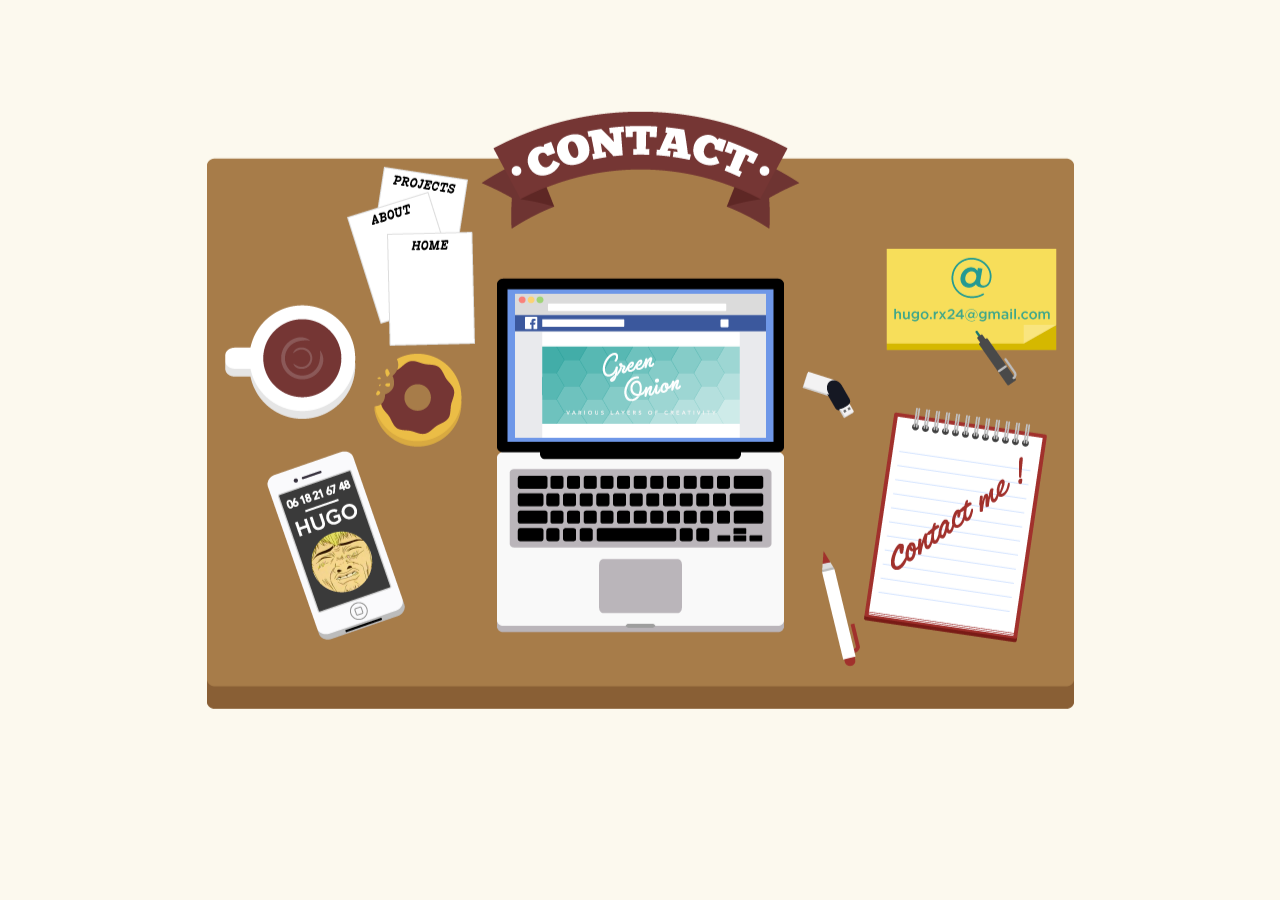
==== contact.html @ 73dbe364 "Page Contact" ====
<!DOCTYPE html>
<html lang="fr">
<head>
   
   <link rel="icon" type="image.png" href="favicon.png" />
   
    <meta charset="UTF-8">
    <title>Contact</title>
</head>
<link rel="stylesheet" href="style.css"/>

<body>   
        
        <main class="bloc-contact-center bloc-contact">
           
            <a href="https://www.facebook.com/pages/Green-Onion-Studio/861370120548892" class="bloc-contact-facebook" target="https://www.facebook.com/pages/Green-Onion-Studio/861370120548892_blank">
              
              <img src="images/page-facebook.png"/> 
              
            </a>
            
             <a href="projects.html" class="bloc-feuille-project">
                
                <img src="images/feuille-project.png">
            </a>
            
            <a href="" class="bloc-feuille-about">
                
                <img src="images/feuille-about.png">
            </a>
            
             <a href="index.html" class="bloc-feuille-home">
                
                <img src="images/feuille-home.png">
            </a>
   
           
           
            
        </main>
    
    <footer>
         
    </footer>
    
    
</body>
</html>
---- style.css ----
*{
 margin: 0px auto;  
 padding: 0px auto;
    -webkit-box-sizing: border-box;
    -moz-box-sizing: border-box;
    box-sizing: border-box;
}

html, body{
    height:100%;
    background-color:#FCF9EE;
}

.bloc-center {
            margin:auto;
            position:relative;
            top:50%;
            transform:translateY(-40%)
}


.bloc-accueil { 
            background-image:url(images/accueil-site.png);
            width:656px;
            height:517px;
        
}


.bloc-accueil-home {
    position: absolute;
    top:-115px;
    left:70px;
   
    

}
 .bloc-accueil-home:hover {
    -webkit-transform: translate(360em,0);
    -moz-transform: translate(360em,0);
    -o-transform: translate(360em,0);
    -ms-transform: translate(360em,0);
    transform:rotate(360deg);
     
     -webkit-transition: 1s ease-in-out;
    -moz-transition:1s ease-in-out;
    -o-transition: 1s ease-in-out;
    transition: 1s ease-out;
  }

.bloc-accueil-projects {

        position:absolute;
        top:120px;
        right:-64px;

}

.bloc-accueil-projects:hover {

        transform:scale(1.1);

}

.bloc-accueil-contact {

        position:absolute;
        bottom:73px;
        right:-60px;
}

.bloc-accueil-contact:hover {

        transform:scale(1.1);

}


.bloc-accueil-about {

        position:absolute;
        bottom:0;
        left:255px;
        
}

.bloc-accueil-about:hover {

        transform:scale(1.1);

}



.bloc-project {

            background-image:url(images/page-projet.png);
            width:695px;
            height:604px;
}

.bloc-project-bouton-droit {

            position:absolute;
            bottom:99px;
            left:542px;
}

.bloc-project-bouton-gauche {

            position:absolute;
            bottom:99px;
            left:497px;
}

.bloc-project-bouton-home {
            
            position:absolute;
            bottom:133px;
            left:694px;
            
    }

.bloc-project-bouton-about {

            position:absolute;
            bottom:106px;
            left:694px;
}

.bloc-project-bouton-contact {

            position:absolute;
            bottom:80px;
            left:694px;
}

.gallery {
        margin:auto;
        width:500px;
        height:250px;

}

.gallery img {

        width:100%;
        height:100%;
}


.bloc-contact-center {
    
    margin:auto;
            position:relative;
            top:39%;
            transform:translateY(-40%)


}

.bloc-contact {

        background-image: url(images/page-contact.png);
        width:867px;
        height:598px;
        
}

.bloc-contact-facebook {

        position:absolute;
        top:182px;
        left:308px;

}

.bloc-feuille-project {

        position:absolute;
        top:55px;
        left:160px;
}

.bloc-feuille-about {

        position:absolute;
        top:80px;
        left:140px;
}

.bloc-feuille-home {

        position:absolute;
        top:120px;
        left:180px;
}
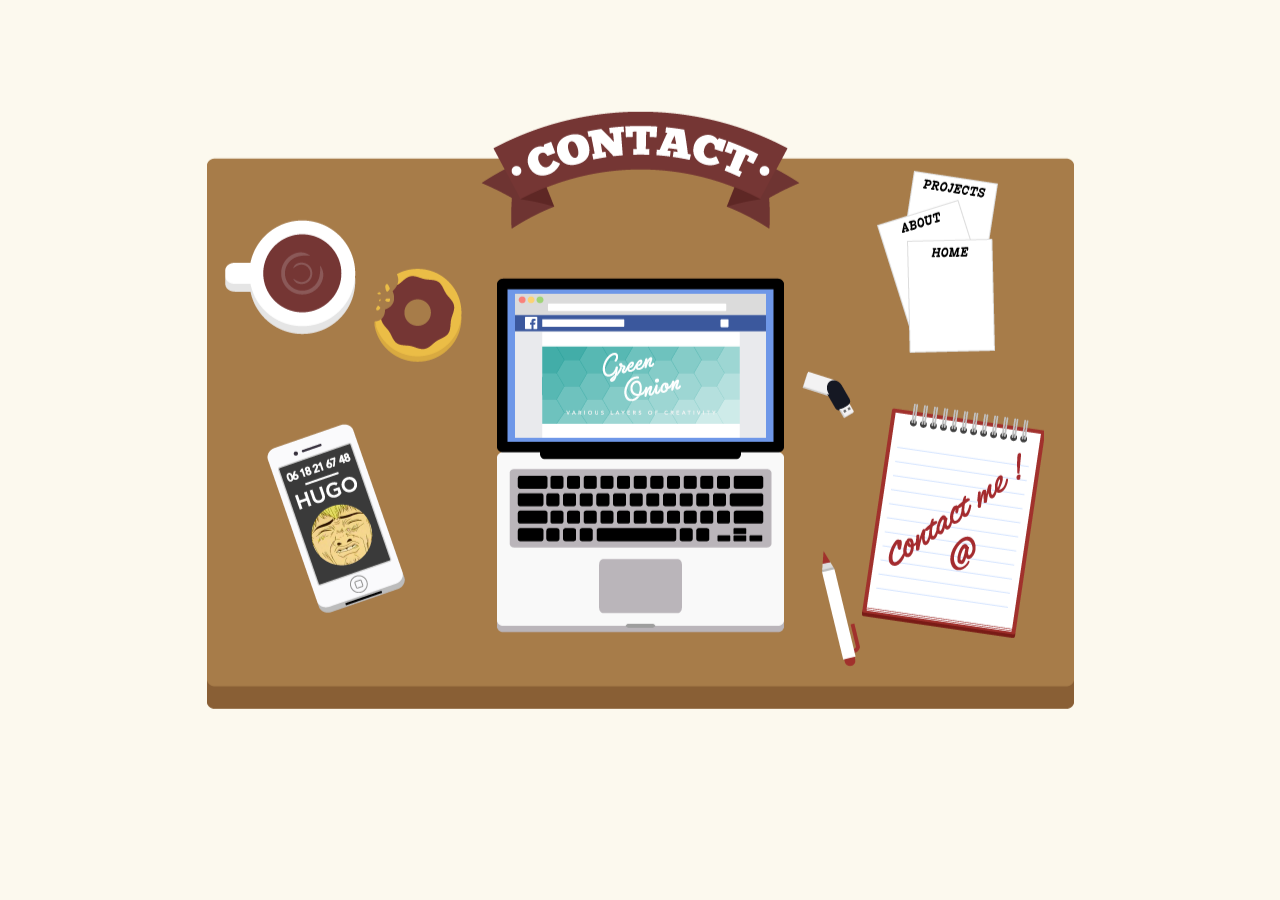
==== commit d87984c8: "Petites corrections" ====
--- a/contact.html
+++ b/contact.html
@@ -34,6 +34,10 @@
                 <img src="images/feuille-home.png">
             </a>
    
+            <a href="mailto:hugo.rx24@gmail.com" class="bloc-contact-me">
+        
+                <img src="images/contact-me.png">
+            </a>
            
            
             
--- a/style.css
+++ b/style.css
@@ -10,6 +10,7 @@
     height:100%;
     background-color:#FCF9EE;
 }
+
 
 .bloc-center {
             margin:auto;
@@ -59,6 +60,7 @@
 .bloc-accueil-projects:hover {
 
         transform:scale(1.1);
+        transition: transform 1s ease-in-out;
 
 }
 
@@ -72,6 +74,7 @@
 .bloc-accueil-contact:hover {
 
         transform:scale(1.1);
+        transition: transform 1s ease;
 
 }
 
@@ -87,13 +90,14 @@
 .bloc-accueil-about:hover {
 
         transform:scale(1.1);
+        transition: transform 1s ease;
 
 }
 
 
 
 .bloc-project {
-
+            position:relative;
             background-image:url(images/page-projet.png);
             width:695px;
             height:604px;
@@ -102,43 +106,43 @@
 .bloc-project-bouton-droit {
 
             position:absolute;
-            bottom:99px;
-            left:542px;
+            bottom:43px;
+            left:255px;
 }
 
 .bloc-project-bouton-gauche {
 
             position:absolute;
-            bottom:99px;
-            left:497px;
+            bottom:43px;
+            left:210px;
 }
 
 .bloc-project-bouton-home {
             
             position:absolute;
-            bottom:133px;
-            left:694px;
+            bottom:77px;
+            left:406px;
             
     }
 
 .bloc-project-bouton-about {
 
             position:absolute;
-            bottom:106px;
-            left:694px;
+            bottom:51px;
+            left:406px;
 }
 
 .bloc-project-bouton-contact {
 
             position:absolute;
-            bottom:80px;
-            left:694px;
+            bottom:24px;
+            left:406px;
 }
 
 .gallery {
         margin:auto;
-        width:500px;
-        height:250px;
+        width:366px;
+        height:235px;
 
 }
 
@@ -178,24 +182,31 @@
 .bloc-feuille-project {
 
         position:absolute;
-        top:55px;
-        left:160px;
+        top:59px;
+        left:690px;
 }
 
 .bloc-feuille-about {
 
         position:absolute;
-        top:80px;
-        left:140px;
+        top:88px;
+        left:670px;
 }
 
 .bloc-feuille-home {
 
         position:absolute;
-        top:120px;
-        left:180px;
-}
-
-
-
-
+        top:127px;
+        left:700px;
+}
+
+.bloc-contact-me {
+
+        position:absolute;
+        top:292px;
+        right:30px;
+}
+
+
+
+
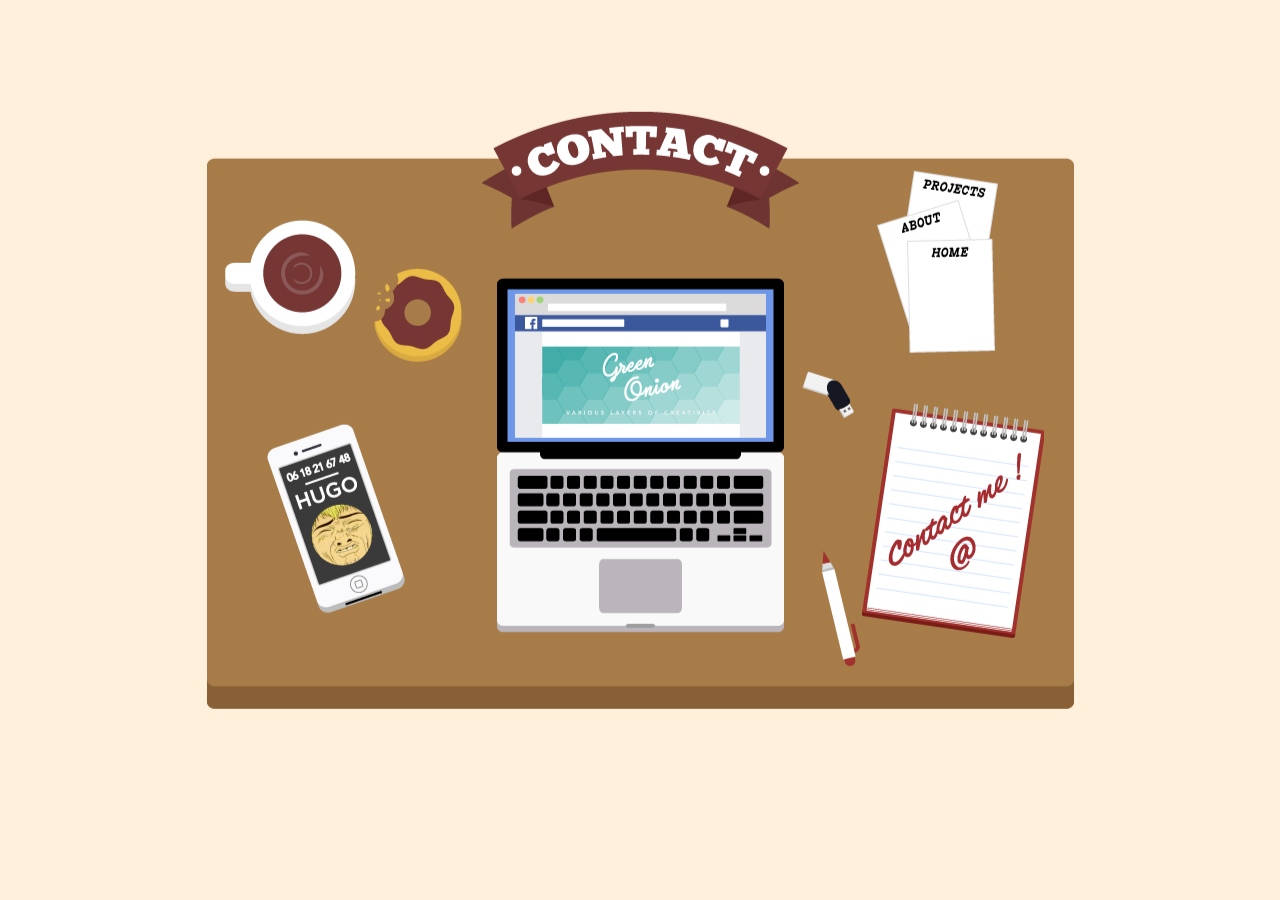
==== commit f6cca6a2: "Ajout d'images dans Projects" ====
--- a/contact.html
+++ b/contact.html
@@ -9,7 +9,7 @@
 </head>
 <link rel="stylesheet" href="style.css"/>
 
-<body>   
+<body class="body-contact">   
         
         <main class="bloc-contact-center bloc-contact">
            
--- a/style.css
+++ b/style.css
@@ -8,7 +8,7 @@
 
 html, body{
     height:100%;
-    background-color:#FCF9EE;
+    
 }
 
 
@@ -95,6 +95,11 @@
 }
 
 
+.body-project {
+
+    background-color:#294E67;
+}
+
 
 .bloc-project {
             position:relative;
@@ -143,16 +148,30 @@
         margin:auto;
         width:366px;
         height:235px;
-
-}
-
-.gallery img {
+        position:absolute;
+        top:191px;
+        left:165px;
+        
+
+}
+
+.gallery a {
 
         width:100%;
         height:100%;
-}
-
-
+        border-radius:4px;
+        position:absolute;
+        left:0;
+        top:0;
+        overflow:hidden;
+}
+
+
+.body-contact {
+
+        background-color:#FFF0DC;
+
+}
 .bloc-contact-center {
     
     margin:auto;
